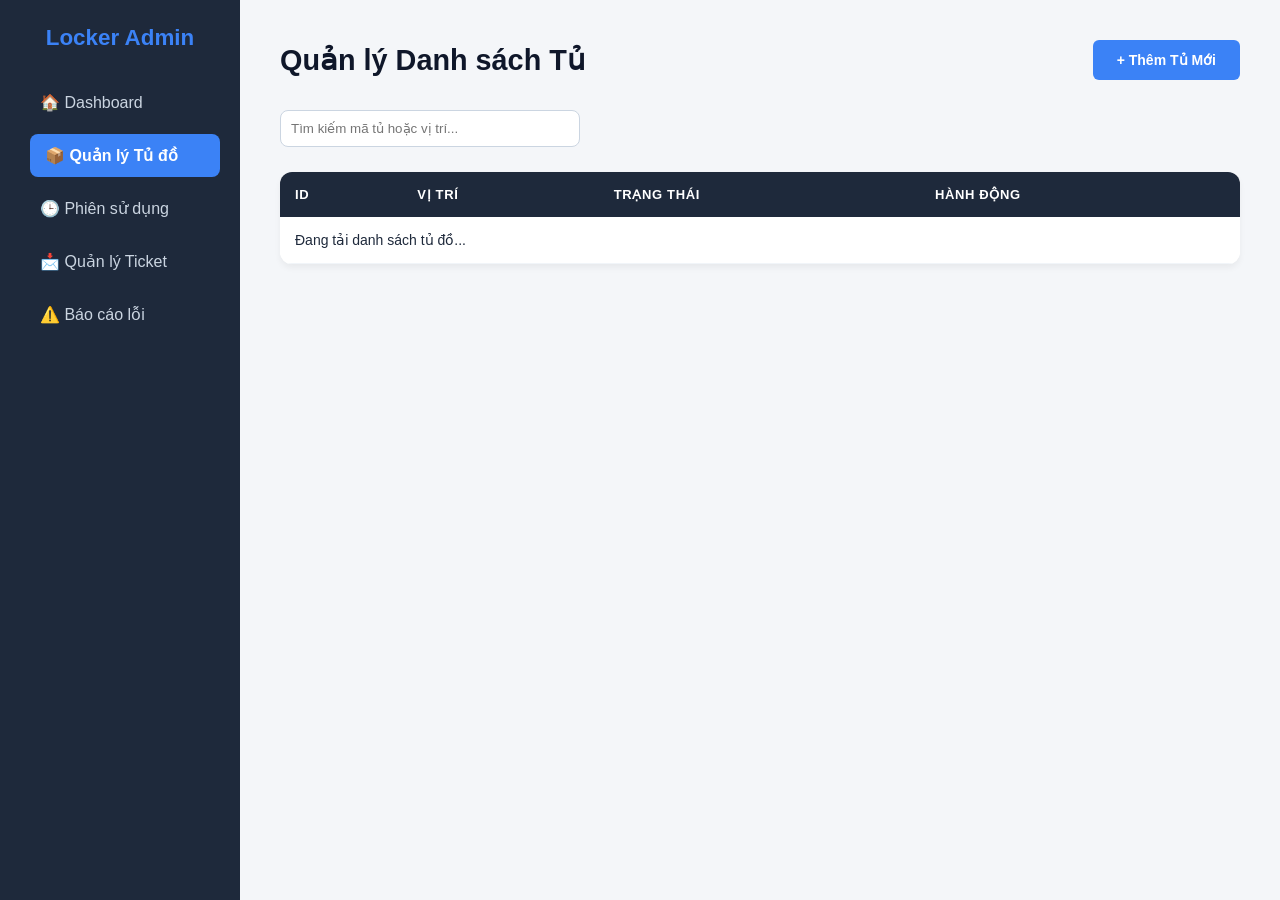
==== PBL5/src/main/resources/static/lockers.html @ 0c0c37d6 "add FE" ====
<!DOCTYPE html>
<html lang="vi">

<head>
    <meta charset="UTF-8">
    <meta name="viewport" content="width=device-width, initial-scale=1.0">
    <title>Quản lý Tủ đồ - Locker Admin</title>
    <link rel="stylesheet" href="style.css">
</head>

<body>
    <div class="sidebar">
        <h2>Locker Admin</h2>
        <a href="index.html">🏠 Dashboard</a>
        <a href="lockers.html" class="active">📦 Quản lý Tủ đồ</a>
        <a href="users.html">🕒 Phiên sử dụng</a>
        <a href="support.html">📩 Quản lý Ticket</a>
        <a href="report.html">⚠️ Báo cáo lỗi</a>
    </div>

    <div class="main">
        <header style="display: flex; justify-content: space-between; align-items: center;">
            <div>
                <h1>Quản lý Danh sách Tủ</h1>
            </div>
            <button class="btn-add" onclick="showLockerModal()">+ Thêm Tủ Mới</button>
        </header>

        <div class="toolbar" style="margin-top: 20px;">
            <input type="text" id="lockerSearch" placeholder="Tìm kiếm mã tủ hoặc vị trí..."
                style="padding: 10px; width: 300px; border-radius: 8px; border: 1px solid #cbd5e1;">
        </div>

        <div class="table-container" style="margin-top: 20px;">
            <table>
                <thead>
                    <tr>
                        <th>ID </th>
                        <th>Vị Trí </th>
                        <th>Trạng Thái</th>
                        <th>Hành Động </th>
                    </tr>
                </thead>
                <tbody id="lockerTable">
                    <tr>
                        <td colspan="4">Đang tải danh sách tủ đồ...</td>
                    </tr>
                </tbody>
            </table>
        </div>
    </div>

    <div id="lockerModal" class="modal">
        <div class="modal-content">
            <h2 id="modalTitle">Thông tin Tủ đồ</h2>
            <hr>
            <input type="hidden" id="editLockerId">

            <div class="form-group">
                <label for="lockerLocation">Vị trí tủ:</label>
                <input type="text" id="lockerLocation" placeholder="Ví dụ: Tầng 1 - Khu A">
            </div>

            <div class="form-group" id="statusGroup">
                <label for="lockerStatus">Trạng thái hiện tại:</label>
                <select id="lockerStatus">
                    <option value="FREE">FREE </option>
                    <option value="IN_USE">IN_USE </option>
                    <option value="ERROR">ERROR </option>
                </select>
            </div>

            <div class="modal-actions">
                <button class="btn-save" onclick="saveLocker()">Lưu thông tin</button>
                <button class="btn-cancel" onclick="closeModal()">Hủy bỏ</button>
            </div>
        </div>
    </div>

    <script src="script.js"></script>
</body>

</html>
---- PBL5/src/main/resources/static/style.css ----
/* ==========================================
   1. CẤU HÌNH GỐC & LAYOUT CHUNG
   ========================================== */
* {
    margin: 0;
    padding: 0;
    box-sizing: border-box;
    font-family: 'Segoe UI', Tahoma, Geneva, Verdana, sans-serif;
}

body {
    display: flex;
    background: #f4f6f9;
    min-height: 100vh;
    color: #1e293b;
}

/* Sidebar */
.sidebar {
    width: 240px;
    background: #1e293b;
    height: 100vh;
    padding: 25px;
    color: white;
    position: sticky;
    top: 0;
    flex-shrink: 0;
}

.sidebar h2 {
    margin-bottom: 30px;
    font-size: 1.4rem;
    color: #3b82f6;
    text-align: center;
}

.sidebar a {
    display: block;
    color: #cbd5e1;
    text-decoration: none;
    margin-bottom: 10px;
    padding: 12px 15px;
    border-radius: 8px;
    transition: all 0.3s ease;
}

.sidebar a:hover,
.sidebar a.active {
    background: #334155;
    color: white;
    transform: translateX(5px);
}

.sidebar a.active {
    background: #3b82f6;
    font-weight: bold;
}

/* Main Content Area */
.main {
    flex: 1;
    padding: 40px;
    overflow-y: auto;
}

header {
    margin-bottom: 30px;
}

header h1 {
    font-size: 1.8rem;
    color: #0f172a;
}

header p {
    color: #64748b;
    margin-top: 5px;
}

/* ==========================================
   2. DASHBOARD CARDS & WIDGETS
   ========================================== */
.cards {
    display: grid;
    grid-template-columns: repeat(auto-fit, minmax(200px, 1fr));
    gap: 20px;
    margin-bottom: 30px;
}

.card {
    padding: 25px;
    border-radius: 12px;
    color: white;
    box-shadow: 0 4px 15px rgba(0, 0, 0, 0.1);
    transition: 0.3s cubic-bezier(0.4, 0, 0.2, 1);
}

.card:hover {
    transform: translateY(-5px);
}

.blue {
    background: #3b82f6;
}

.green {
    background: #22c55e;
}

.orange {
    background: #f59e0b;
}

.red {
    background: #ef4444;
}

.purple {
    background: #8b5cf6;
}

.card h3 {
    font-size: 0.9rem;
    opacity: 0.9;
    text-transform: uppercase;
    letter-spacing: 0.5px;
}

.card p {
    font-size: 32px;
    margin-top: 10px;
    font-weight: bold;
}

/* Dashboard Content Layout */
.dashboard-content {
    display: flex;
    gap: 25px;
    flex-wrap: wrap;
    margin-top: 20px;
}

.chart-container,
.layout-container {
    background: white;
    padding: 25px;
    border-radius: 12px;
    box-shadow: 0 2px 10px rgba(0, 0, 0, 0.05);
    flex: 1;
    min-width: 400px;
}

.chart-box {
    height: 300px;
    position: relative;
    margin-top: 20px;
}

/* ==========================================
   3. LOCKER LAYOUT (Sơ đồ tủ)
   ========================================== */
#layout {
    display: grid;
    grid-template-columns: repeat(auto-fill, minmax(60px, 1fr));
    gap: 12px;
    margin-top: 20px;
    padding: 15px;
    background: #f8fafc;
    border-radius: 10px;
    max-height: 400px;
    overflow-y: auto;
}

.locker {
    aspect-ratio: 1/1;
    display: flex;
    align-items: center;
    justify-content: center;
    border-radius: 8px;
    color: white;
    font-weight: bold;
    font-size: 14px;
    box-shadow: 0 2px 5px rgba(0, 0, 0, 0.1);
    transition: 0.2s ease;
}

.locker:hover {
    transform: scale(1.1);
    z-index: 5;
}

/* Trạng thái màu sắc đồng bộ */
.status-free,
.free {
    background-color: #22c55e !important;
}

.status-in_use,
.used,
.in-use {
    background-color: #f59e0b !important;
}

.status-error,
.error {
    background-color: #ef4444 !important;
}

.status-lock,
.locked {
    background-color: #64748b !important;
}

.legend {
    margin-top: 20px;
    font-size: 14px;
    color: #475569;
}

.dot {
    height: 10px;
    width: 10px;
    border-radius: 50%;
    display: inline-block;
    margin-right: 5px;
    margin-left: 15px;
}

.dot.free {
    background-color: #22c55e;
}

.dot.in-use {
    background-color: #f59e0b;
}

.dot.error {
    background-color: #ef4444;
}

/* ==========================================
   4. BẢNG DỮ LIỆU (TABLES)
   ========================================== */
.table-container {
    background: white;
    border-radius: 12px;
    overflow: hidden;
    box-shadow: 0 4px 6px rgba(0, 0, 0, 0.05);
}

table {
    width: 100%;
    background: white;
    border-collapse: collapse;
}

th {
    background: #1e293b;
    color: white;
    padding: 15px;
    text-align: left;
    font-size: 13px;
    text-transform: uppercase;
    letter-spacing: 0.05em;
}

td {
    padding: 15px;
    border-bottom: 1px solid #f1f5f9;
    font-size: 14px;
    vertical-align: middle;
}

tr:hover {
    background: #f8fafc;
}

/* Trạng thái chữ trong bảng (Không nền) */
td.status-free {
    color: #22c55e;
    font-weight: bold;
    text-align: center;
}

td.status-in_use {
    color: #f59e0b;
    font-weight: bold;
    text-align: center;
}

td.status-error {
    color: #ef4444;
    font-weight: bold;
    text-align: center;
}

td.status-resolved {
    color: #10b981;
    font-weight: bold;
    text-align: center;
}

td.status-open {
    color: #f43f5e;
    font-weight: bold;
    text-align: center;
}

/* Palm Hash column - giới hạn chiều rộng và ẩn bớt */
td[title] {
    max-width: 150px;
    white-space: nowrap;
    overflow: hidden;
    text-overflow: ellipsis;
    color: #3b82f6;
    text-decoration: underline;
    cursor: help;
}

/* ==========================================
   5. CÁC NÚT BẤM (BUTTONS)
   ========================================== */
button {
    padding: 8px 16px;
    border: none;
    border-radius: 6px;
    background: #3b82f6;
    color: white;
    cursor: pointer;
    font-weight: 600;
    transition: all 0.2s ease;
    font-size: 13px;
}

button:hover {
    background: #2563eb;
    box-shadow: 0 4px 12px rgba(59, 130, 246, 0.3);
}

.btn-add {
    padding: 12px 24px;
    font-size: 14px;
}

.btn-red {
    background: #ef4444;
}

.btn-red:hover {
    background: #dc2626;
}

.btn-gray {
    background: #64748b;
}

.btn-gray:hover {
    background: #475569;
}

.btn-save {
    background: #22c55e;
}

.btn-save:hover {
    background: #16a34a;
}

/* ==========================================
   6. MODAL & FORMS
   ========================================== */
.modal {
    display: none;
    position: fixed;
    z-index: 1000;
    left: 0;
    top: 0;
    width: 100%;
    height: 100%;
    background: rgba(15, 23, 42, 0.75);
    backdrop-filter: blur(4px);
}

.modal-content {
    background: white;
    margin: 8% auto;
    padding: 35px;
    border-radius: 16px;
    width: 480px;
    box-shadow: 0 20px 50px rgba(0, 0, 0, 0.25);
    animation: slideDown 0.3s cubic-bezier(0.34, 1.56, 0.64, 1);
}

@keyframes slideDown {
    from {
        transform: translateY(-30px);
        opacity: 0;
    }

    to {
        transform: translateY(0);
        opacity: 1;
    }
}

.modal-content h2 {
    margin-bottom: 10px;
    font-size: 1.5rem;
    color: #1e293b;
}

.modal-content hr {
    border: 0;
    border-top: 1px solid #e2e8f0;
    margin-bottom: 20px;
}

.form-group {
    margin-bottom: 20px;
    text-align: left;
}

.form-group label {
    display: block;
    margin-bottom: 8px;
    font-weight: 600;
    color: #475569;
    font-size: 14px;
}

.form-group input,
.form-group select,
.form-group textarea {
    width: 100%;
    padding: 12px;
    border: 1px solid #cbd5e1;
    border-radius: 8px;
    font-size: 14px;
    outline: none;
    transition: 0.2s;
}

.form-group input:focus,
.form-group select:focus {
    border-color: #3b82f6;
    box-shadow: 0 0 0 3px rgba(59, 130, 246, 0.1);
}

.modal-actions {
    display: flex;
    justify-content: flex-end;
    gap: 10px;
    margin-top: 30px;
}

/* Toolbar tìm kiếm */
.toolbar {
    display: flex;
    justify-content: space-between;
    align-items: center;
    margin-bottom: 25px;
    gap: 15px;
}

.toolbar input {
    padding: 11px 15px;
    border: 1px solid #cbd5e1;
    border-radius: 8px;
    width: 320px;
    outline: none;
    transition: 0.2s;
}

.toolbar input:focus {
    border-color: #3b82f6;
}
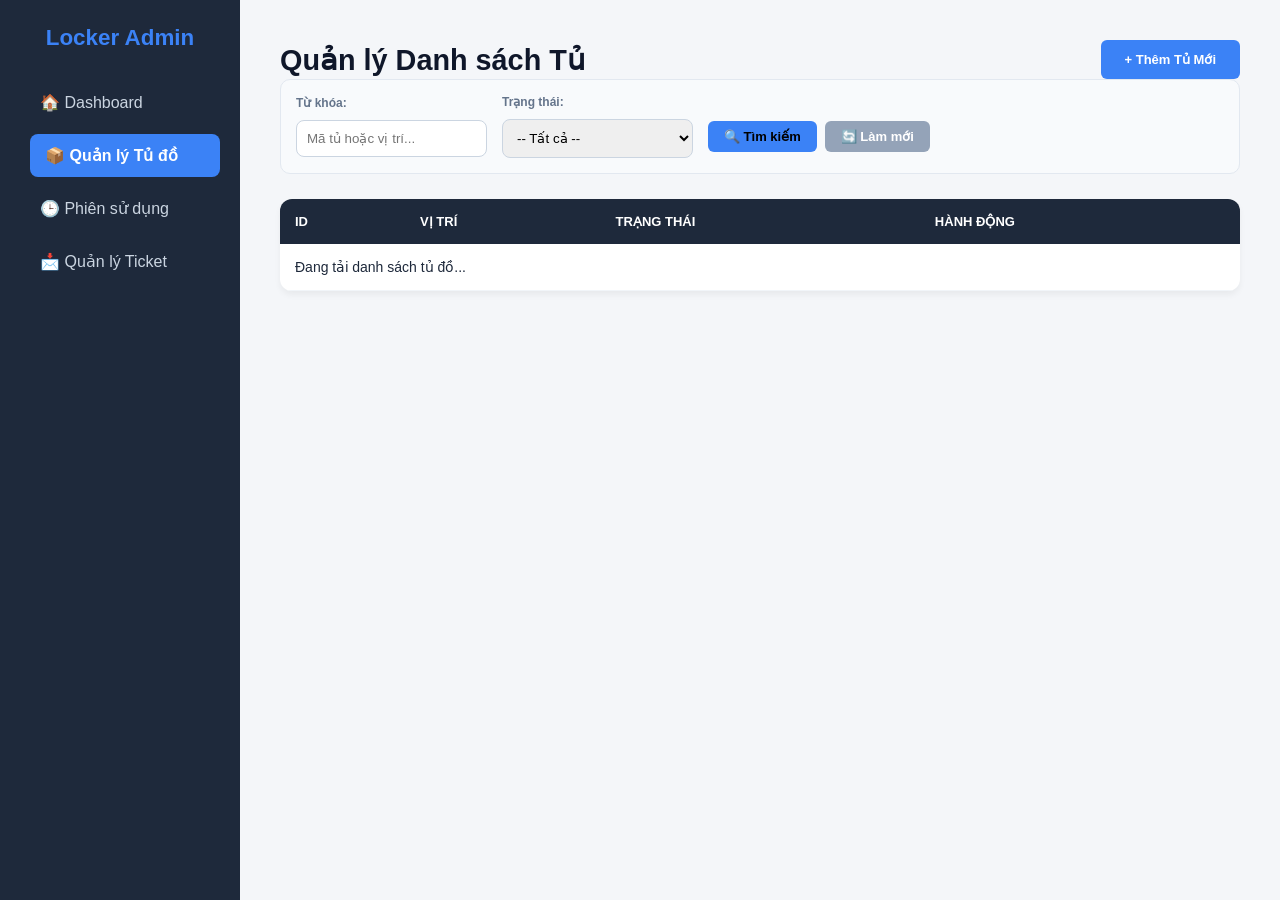
==== commit a6536ec5: "add search, form ticket" ====
--- a/PBL5/src/main/resources/static/lockers.html
+++ b/PBL5/src/main/resources/static/lockers.html
@@ -15,7 +15,6 @@
         <a href="lockers.html" class="active">📦 Quản lý Tủ đồ</a>
         <a href="users.html">🕒 Phiên sử dụng</a>
         <a href="support.html">📩 Quản lý Ticket</a>
-        <a href="report.html">⚠️ Báo cáo lỗi</a>
     </div>
 
     <div class="main">
@@ -26,19 +25,36 @@
             <button class="btn-add" onclick="showLockerModal()">+ Thêm Tủ Mới</button>
         </header>
 
-        <div class="toolbar" style="margin-top: 20px;">
-            <input type="text" id="lockerSearch" placeholder="Tìm kiếm mã tủ hoặc vị trí..."
-                style="padding: 10px; width: 300px; border-radius: 8px; border: 1px solid #cbd5e1;">
+        <div class="toolbar">
+            <div style="display: flex; flex-direction: column; gap: 5px;">
+                <label>Từ khóa:</label>
+                <input type="text" id="lockerSearch" placeholder="Mã tủ hoặc vị trí...">
+            </div>
+
+            <div style="display: flex; flex-direction: column; gap: 5px;">
+                <label>Trạng thái:</label>
+                <select id="statusFilter">
+                    <option value="ALL">-- Tất cả --</option>
+                    <option value="AVAILABLE">AVAILABLE (Trống)</option>
+                    <option value="OCCUPIED">OCCUPIED (Đang dùng)</option>
+                    <option value="ERROR">ERROR (Lỗi)</option>
+                </select>
+            </div>
+
+            <div style="display: flex; gap: 8px; margin-top: 20px;">
+                <button onclick="filterLockers()" style="background: #3b82f6;">🔍 Tìm kiếm</button>
+                <button onclick="resetFilters()" class="btn-cancel">🔄 Làm mới</button>
+            </div>
         </div>
 
-        <div class="table-container" style="margin-top: 20px;">
+        <div class="table-container">
             <table>
                 <thead>
                     <tr>
-                        <th>ID </th>
-                        <th>Vị Trí </th>
+                        <th>ID</th>
+                        <th>Vị Trí</th>
                         <th>Trạng Thái</th>
-                        <th>Hành Động </th>
+                        <th>Hành Động</th>
                     </tr>
                 </thead>
                 <tbody id="lockerTable">
@@ -54,7 +70,16 @@
         <div class="modal-content">
             <h2 id="modalTitle">Thông tin Tủ đồ</h2>
             <hr>
-            <input type="hidden" id="editLockerId">
+            <input type="hidden" id="editFlag">
+
+            <div id="error-message"
+                style="display: none; color: #ef4444; background: #fee2e2; padding: 10px; border-radius: 6px; margin-bottom: 15px; font-size: 14px; border: 1px solid #fecaca; text-align: center; font-weight: bold;">
+            </div>
+
+            <div class="form-group" id="idInputGroup">
+                <label for="lockerId">Mã tủ (ID):</label>
+                <input type="text" id="lockerId" disabled>
+            </div>
 
             <div class="form-group">
                 <label for="lockerLocation">Vị trí tủ:</label>
@@ -64,9 +89,9 @@
             <div class="form-group" id="statusGroup">
                 <label for="lockerStatus">Trạng thái hiện tại:</label>
                 <select id="lockerStatus">
-                    <option value="FREE">FREE </option>
-                    <option value="IN_USE">IN_USE </option>
-                    <option value="ERROR">ERROR </option>
+                    <option value="AVAILABLE">AVAILABLE (Trống)</option>
+                    <option value="OCCUPIED">OCCUPIED (Đang dùng)</option>
+                    <option value="ERROR">ERROR (Lỗi)</option>
                 </select>
             </div>
 
@@ -77,6 +102,50 @@
         </div>
     </div>
 
+    <div id="ticketModal" class="modal">
+        <div class="modal-content">
+            <h2>Báo Cáo Sự Cố Tủ <span id="displayLockerId" style="color: #3b82f6;"></span></h2>
+            <hr>
+
+            <div class="form-group">
+                <label>Mã tủ bị lỗi:</label>
+                <input type="text" id="ticketLockerId" disabled>
+            </div>
+
+            <div class="form-group">
+                <label>Thời gian tạo báo cáo:</label>
+                <input type="text" id="ticketTime" disabled>
+            </div>
+
+            <div class="form-group">
+                <label for="ticketReason">Lý do/Nội dung sự cố:</label>
+                <textarea id="ticketReason" rows="4"
+                    placeholder="Ví dụ: Tủ không mở được dù đã quét vân tay, kẹt khóa..."></textarea>
+            </div>
+
+            <div class="modal-actions">
+                <button class="btn-save" onclick="submitTicket()">Gửi Báo Cáo</button>
+                <button class="btn-cancel" onclick="closeTicketModal()">Hủy bỏ</button>
+            </div>
+        </div>
+    </div>
+
+    <div id="errorDialog" class="error-dialog-overlay" style="display: none;">
+        <div class="error-dialog-box">
+            <div class="error-dialog-header">
+                <span>ERROR</span>
+                <button class="close-x" onclick="closeErrorDialog()">×</button>
+            </div>
+            <div class="error-dialog-body">
+                <div class="error-icon">×</div>
+                <p id="errorDialogMessage">An unexpected error has occurred!</p>
+            </div>
+            <div class="error-dialog-footer">
+                <button class="btn-ok" onclick="closeErrorDialog()">OK</button>
+            </div>
+        </div>
+    </div>
+
     <script src="script.js"></script>
 </body>
 
--- a/PBL5/src/main/resources/static/style.css
+++ b/PBL5/src/main/resources/static/style.css
@@ -63,183 +63,50 @@
     overflow-y: auto;
 }
 
-header {
-    margin-bottom: 30px;
-}
-
 header h1 {
     font-size: 1.8rem;
     color: #0f172a;
 }
 
-header p {
+/* ==========================================
+   2. THANH CÔNG CỤ (TOOLBAR) & TÌM KIẾM
+   ========================================== */
+.toolbar {
+    display: flex;
+    justify-content: flex-start;
+    align-items: center;
+    margin-bottom: 25px;
+    gap: 15px;
+    background: #f8fafc;
+    padding: 15px;
+    border-radius: 10px;
+    border: 1px solid #e2e8f0;
+}
+
+.toolbar label {
+    font-size: 12px;
+    font-weight: bold;
     color: #64748b;
-    margin-top: 5px;
-}
-
-/* ==========================================
-   2. DASHBOARD CARDS & WIDGETS
-   ========================================== */
-.cards {
-    display: grid;
-    grid-template-columns: repeat(auto-fit, minmax(200px, 1fr));
-    gap: 20px;
-    margin-bottom: 30px;
-}
-
-.card {
-    padding: 25px;
-    border-radius: 12px;
-    color: white;
-    box-shadow: 0 4px 15px rgba(0, 0, 0, 0.1);
-    transition: 0.3s cubic-bezier(0.4, 0, 0.2, 1);
-}
-
-.card:hover {
-    transform: translateY(-5px);
-}
-
-.blue {
-    background: #3b82f6;
-}
-
-.green {
-    background: #22c55e;
-}
-
-.orange {
-    background: #f59e0b;
-}
-
-.red {
-    background: #ef4444;
-}
-
-.purple {
-    background: #8b5cf6;
-}
-
-.card h3 {
-    font-size: 0.9rem;
-    opacity: 0.9;
-    text-transform: uppercase;
-    letter-spacing: 0.5px;
-}
-
-.card p {
-    font-size: 32px;
-    margin-top: 10px;
-    font-weight: bold;
-}
-
-/* Dashboard Content Layout */
-.dashboard-content {
-    display: flex;
-    gap: 25px;
-    flex-wrap: wrap;
-    margin-top: 20px;
-}
-
-.chart-container,
-.layout-container {
-    background: white;
-    padding: 25px;
-    border-radius: 12px;
-    box-shadow: 0 2px 10px rgba(0, 0, 0, 0.05);
-    flex: 1;
-    min-width: 400px;
-}
-
-.chart-box {
-    height: 300px;
-    position: relative;
-    margin-top: 20px;
-}
-
-/* ==========================================
-   3. LOCKER LAYOUT (Sơ đồ tủ)
-   ========================================== */
-#layout {
-    display: grid;
-    grid-template-columns: repeat(auto-fill, minmax(60px, 1fr));
-    gap: 12px;
-    margin-top: 20px;
-    padding: 15px;
-    background: #f8fafc;
-    border-radius: 10px;
-    max-height: 400px;
-    overflow-y: auto;
-}
-
-.locker {
-    aspect-ratio: 1/1;
-    display: flex;
-    align-items: center;
-    justify-content: center;
+    margin-bottom: 5px;
+}
+
+.toolbar input,
+.toolbar select {
+    padding: 10px;
+    border: 1px solid #cbd5e1;
     border-radius: 8px;
-    color: white;
-    font-weight: bold;
-    font-size: 14px;
-    box-shadow: 0 2px 5px rgba(0, 0, 0, 0.1);
-    transition: 0.2s ease;
-}
-
-.locker:hover {
-    transform: scale(1.1);
-    z-index: 5;
-}
-
-/* Trạng thái màu sắc đồng bộ */
-.status-free,
-.free {
-    background-color: #22c55e !important;
-}
-
-.status-in_use,
-.used,
-.in-use {
-    background-color: #f59e0b !important;
-}
-
-.status-error,
-.error {
-    background-color: #ef4444 !important;
-}
-
-.status-lock,
-.locked {
-    background-color: #64748b !important;
-}
-
-.legend {
-    margin-top: 20px;
-    font-size: 14px;
-    color: #475569;
-}
-
-.dot {
-    height: 10px;
-    width: 10px;
-    border-radius: 50%;
-    display: inline-block;
-    margin-right: 5px;
-    margin-left: 15px;
-}
-
-.dot.free {
-    background-color: #22c55e;
-}
-
-.dot.in-use {
-    background-color: #f59e0b;
-}
-
-.dot.error {
-    background-color: #ef4444;
-}
-
-/* ==========================================
-   4. BẢNG DỮ LIỆU (TABLES)
+    outline: none;
+    transition: 0.2s;
+}
+
+.toolbar input:focus,
+.toolbar select:focus {
+    border-color: #3b82f6;
+    box-shadow: 0 0 0 3px rgba(59, 130, 246, 0.1);
+}
+
+/* ==========================================
+   3. BẢNG DỮ LIỆU (TABLES) & TRẠNG THÁI
    ========================================== */
 .table-container {
     background: white;
@@ -250,7 +117,6 @@
 
 table {
     width: 100%;
-    background: white;
     border-collapse: collapse;
 }
 
@@ -261,113 +127,77 @@
     text-align: left;
     font-size: 13px;
     text-transform: uppercase;
-    letter-spacing: 0.05em;
 }
 
 td {
     padding: 15px;
     border-bottom: 1px solid #f1f5f9;
     font-size: 14px;
-    vertical-align: middle;
-}
-
-tr:hover {
-    background: #f8fafc;
-}
-
-/* Trạng thái chữ trong bảng (Không nền) */
-td.status-free {
-    color: #22c55e;
-    font-weight: bold;
-    text-align: center;
-}
-
-td.status-in_use {
-    color: #f59e0b;
-    font-weight: bold;
-    text-align: center;
-}
-
-td.status-error {
-    color: #ef4444;
-    font-weight: bold;
-    text-align: center;
-}
-
-td.status-resolved {
-    color: #10b981;
-    font-weight: bold;
-    text-align: center;
-}
-
-td.status-open {
-    color: #f43f5e;
-    font-weight: bold;
-    text-align: center;
-}
-
-/* Palm Hash column - giới hạn chiều rộng và ẩn bớt */
-td[title] {
-    max-width: 150px;
-    white-space: nowrap;
-    overflow: hidden;
-    text-overflow: ellipsis;
-    color: #3b82f6;
-    text-decoration: underline;
-    cursor: help;
-}
-
-/* ==========================================
-   5. CÁC NÚT BẤM (BUTTONS)
+}
+
+/* Màu sắc Trạng thái (Status) trong bảng */
+.status-free,
+.status-available {
+    color: #15803d !important;
+    font-weight: bold;
+    background: #dcfce7;
+    padding: 4px 8px;
+    border-radius: 4px;
+}
+
+.status-in-use,
+.status-occupied {
+    color: #d97706 !important;
+    font-weight: bold;
+    background: #fef3c7;
+    padding: 4px 8px;
+    border-radius: 4px;
+}
+
+.status-error {
+    color: #ef4444 !important;
+    font-weight: bold;
+    background: #fee2e2;
+    padding: 4px 8px;
+    border-radius: 4px;
+}
+
+/* ==========================================
+   4. CÁC NÚT BẤM (BUTTONS)
    ========================================== */
 button {
     padding: 8px 16px;
     border: none;
     border-radius: 6px;
-    background: #3b82f6;
-    color: white;
     cursor: pointer;
     font-weight: 600;
     transition: all 0.2s ease;
     font-size: 13px;
 }
 
-button:hover {
-    background: #2563eb;
-    box-shadow: 0 4px 12px rgba(59, 130, 246, 0.3);
-}
-
 .btn-add {
+    background: #3b82f6;
+    color: white;
     padding: 12px 24px;
-    font-size: 14px;
-}
-
-.btn-red {
-    background: #ef4444;
-}
-
-.btn-red:hover {
-    background: #dc2626;
-}
-
-.btn-gray {
-    background: #64748b;
-}
-
-.btn-gray:hover {
-    background: #475569;
 }
 
 .btn-save {
     background: #22c55e;
-}
-
-.btn-save:hover {
-    background: #16a34a;
-}
-
-/* ==========================================
-   6. MODAL & FORMS
+    color: white;
+}
+
+.btn-cancel {
+    background: #94a3b8;
+    color: white;
+}
+
+button:hover {
+    opacity: 0.9;
+    transform: translateY(-1px);
+}
+
+/* ==========================================
+   5. MODAL & FORMS (Ticket & Locker)
    ========================================== */
 .modal {
     display: none;
@@ -377,23 +207,23 @@
     top: 0;
     width: 100%;
     height: 100%;
-    background: rgba(15, 23, 42, 0.75);
-    backdrop-filter: blur(4px);
+    background: rgba(15, 23, 42, 0.7);
+    backdrop-filter: blur(3px);
 }
 
 .modal-content {
     background: white;
-    margin: 8% auto;
-    padding: 35px;
-    border-radius: 16px;
-    width: 480px;
-    box-shadow: 0 20px 50px rgba(0, 0, 0, 0.25);
-    animation: slideDown 0.3s cubic-bezier(0.34, 1.56, 0.64, 1);
+    margin: 5% auto;
+    padding: 30px;
+    border-radius: 12px;
+    width: 450px;
+    box-shadow: 0 20px 25px -5px rgba(0, 0, 0, 0.1);
+    animation: slideDown 0.3s ease-out;
 }
 
 @keyframes slideDown {
     from {
-        transform: translateY(-30px);
+        transform: translateY(-20px);
         opacity: 0;
     }
 
@@ -403,74 +233,105 @@
     }
 }
 
-.modal-content h2 {
-    margin-bottom: 10px;
-    font-size: 1.5rem;
-    color: #1e293b;
-}
-
-.modal-content hr {
-    border: 0;
-    border-top: 1px solid #e2e8f0;
-    margin-bottom: 20px;
-}
-
 .form-group {
-    margin-bottom: 20px;
-    text-align: left;
+    margin-bottom: 15px;
 }
 
 .form-group label {
     display: block;
-    margin-bottom: 8px;
+    margin-bottom: 5px;
     font-weight: 600;
-    color: #475569;
-    font-size: 14px;
+    font-size: 13px;
 }
 
 .form-group input,
-.form-group select,
-.form-group textarea {
+.form-group textarea,
+.form-group select {
     width: 100%;
-    padding: 12px;
+    padding: 10px;
     border: 1px solid #cbd5e1;
-    border-radius: 8px;
-    font-size: 14px;
-    outline: none;
-    transition: 0.2s;
-}
-
-.form-group input:focus,
-.form-group select:focus {
-    border-color: #3b82f6;
-    box-shadow: 0 0 0 3px rgba(59, 130, 246, 0.1);
+    border-radius: 6px;
 }
 
 .modal-actions {
     display: flex;
     justify-content: flex-end;
     gap: 10px;
-    margin-top: 30px;
-}
-
-/* Toolbar tìm kiếm */
-.toolbar {
+    margin-top: 20px;
+}
+
+/* ==========================================
+   6. ERROR DIALOG (WINDOWS STYLE)
+   ========================================== */
+.error-dialog-overlay {
+    position: fixed;
+    top: 0;
+    left: 0;
+    width: 100%;
+    height: 100%;
+    background: rgba(0, 0, 0, 0.4);
+    display: flex;
+    align-items: center;
+    justify-content: center;
+    z-index: 9999;
+}
+
+.error-dialog-box {
+    background: #f0f0f0;
+    width: 400px;
+    border: 1px solid #666;
+    box-shadow: 4px 4px 10px rgba(0, 0, 0, 0.3);
+}
+
+.error-dialog-header {
+    background: #ffffff;
+    padding: 5px 10px;
     display: flex;
     justify-content: space-between;
     align-items: center;
-    margin-bottom: 25px;
+    font-size: 12px;
+    font-weight: bold;
+    border-bottom: 1px solid #ccc;
+}
+
+.close-x {
+    background: transparent;
+    color: #666;
+    font-size: 18px;
+    padding: 0;
+}
+
+.error-dialog-body {
+    padding: 25px;
+    display: flex;
+    align-items: center;
     gap: 15px;
-}
-
-.toolbar input {
-    padding: 11px 15px;
-    border: 1px solid #cbd5e1;
-    border-radius: 8px;
-    width: 320px;
-    outline: none;
-    transition: 0.2s;
-}
-
-.toolbar input:focus {
-    border-color: #3b82f6;
+    background: white;
+}
+
+.error-icon {
+    width: 40px;
+    height: 40px;
+    background: #ef4444;
+    color: white;
+    border-radius: 50%;
+    display: flex;
+    align-items: center;
+    justify-content: center;
+    font-size: 24px;
+    font-weight: bold;
+    flex-shrink: 0;
+}
+
+.error-dialog-footer {
+    padding: 10px;
+    text-align: right;
+    background: #f0f0f0;
+}
+
+.btn-ok {
+    padding: 4px 25px;
+    background: #e1e1e1;
+    border: 1px solid #999;
+    color: black;
 }
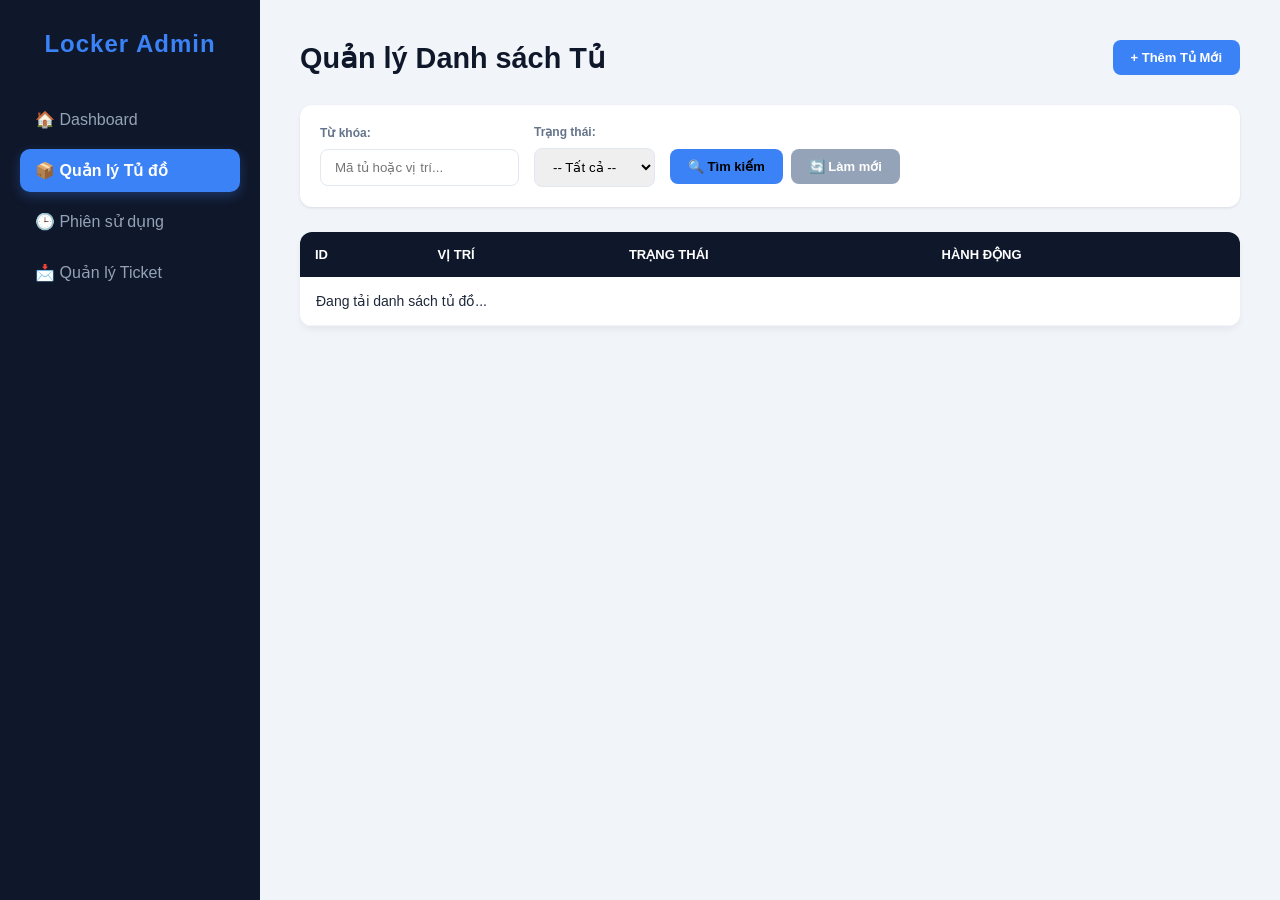
==== commit 84e8d599: "session" ====
--- a/PBL5/src/main/resources/static/lockers.html
+++ b/PBL5/src/main/resources/static/lockers.html
@@ -35,9 +35,9 @@
                 <label>Trạng thái:</label>
                 <select id="statusFilter">
                     <option value="ALL">-- Tất cả --</option>
-                    <option value="AVAILABLE">AVAILABLE (Trống)</option>
-                    <option value="OCCUPIED">OCCUPIED (Đang dùng)</option>
-                    <option value="ERROR">ERROR (Lỗi)</option>
+                    <option value="AVAILABLE">AVAILABLE </option>
+                    <option value="OCCUPIED">OCCUPIED</option>
+                    <option value="ERROR">ERROR </option>
                 </select>
             </div>
 
@@ -89,9 +89,9 @@
             <div class="form-group" id="statusGroup">
                 <label for="lockerStatus">Trạng thái hiện tại:</label>
                 <select id="lockerStatus">
-                    <option value="AVAILABLE">AVAILABLE (Trống)</option>
-                    <option value="OCCUPIED">OCCUPIED (Đang dùng)</option>
-                    <option value="ERROR">ERROR (Lỗi)</option>
+                    <option value="AVAILABLE">AVAILABLE </option>
+                    <option value="OCCUPIED">OCCUPIED </option>
+                    <option value="ERROR">ERROR </option>
                 </select>
             </div>
 
--- a/PBL5/src/main/resources/static/style.css
+++ b/PBL5/src/main/resources/static/style.css
@@ -5,22 +5,22 @@
     margin: 0;
     padding: 0;
     box-sizing: border-box;
-    font-family: 'Segoe UI', Tahoma, Geneva, Verdana, sans-serif;
+    font-family: 'Segoe UI', Roboto, Helvetica, Arial, sans-serif;
 }
 
 body {
     display: flex;
-    background: #f4f6f9;
+    background: #f1f5f9;
     min-height: 100vh;
     color: #1e293b;
 }
 
 /* Sidebar */
 .sidebar {
-    width: 240px;
-    background: #1e293b;
+    width: 260px;
+    background: #0f172a;
     height: 100vh;
-    padding: 25px;
+    padding: 30px 20px;
     color: white;
     position: sticky;
     top: 0;
@@ -28,86 +28,220 @@
 }
 
 .sidebar h2 {
-    margin-bottom: 30px;
-    font-size: 1.4rem;
+    margin-bottom: 40px;
+    font-size: 1.5rem;
     color: #3b82f6;
     text-align: center;
+    letter-spacing: 1px;
 }
 
 .sidebar a {
-    display: block;
-    color: #cbd5e1;
+    display: flex;
+    align-items: center;
+    color: #94a3b8;
     text-decoration: none;
-    margin-bottom: 10px;
+    margin-bottom: 8px;
     padding: 12px 15px;
-    border-radius: 8px;
+    border-radius: 10px;
     transition: all 0.3s ease;
 }
 
 .sidebar a:hover,
 .sidebar a.active {
-    background: #334155;
-    color: white;
-    transform: translateX(5px);
+    background: #1e293b;
+    color: white;
 }
 
 .sidebar a.active {
     background: #3b82f6;
-    font-weight: bold;
+    color: white;
+    font-weight: 600;
+    box-shadow: 0 4px 12px rgba(59, 130, 246, 0.3);
 }
 
 /* Main Content Area */
 .main {
     flex: 1;
     padding: 40px;
-    overflow-y: auto;
+    max-width: 1400px;
+}
+
+header {
+    margin-bottom: 30px;
 }
 
 header h1 {
     font-size: 1.8rem;
     color: #0f172a;
-}
-
-/* ==========================================
-   2. THANH CÔNG CỤ (TOOLBAR) & TÌM KIẾM
+    font-weight: 700;
+}
+
+/* ==========================================
+   2. DASHBOARD CARDS (Các thẻ thống số)
+   ========================================== */
+.cards {
+    display: grid;
+    grid-template-columns: repeat(auto-fit, minmax(200px, 1fr));
+    gap: 20px;
+    margin-bottom: 30px;
+}
+
+.card {
+    padding: 24px;
+    border-radius: 16px;
+    color: white;
+    box-shadow: 0 10px 15px -3px rgba(0, 0, 0, 0.1);
+    transition: transform 0.2s;
+}
+
+.card:hover {
+    transform: translateY(-5px);
+}
+
+.card h3 {
+    font-size: 0.85rem;
+    text-transform: uppercase;
+    opacity: 0.9;
+    margin-bottom: 10px;
+    font-weight: 600;
+}
+
+.card p {
+    font-size: 2.2rem;
+    font-weight: 800;
+}
+
+/* Màu sắc Card Dashboard */
+.blue {
+    background: linear-gradient(135deg, #3b82f6, #2563eb);
+}
+
+.green {
+    background: linear-gradient(135deg, #22c55e, #16a34a);
+}
+
+.orange {
+    background: linear-gradient(135deg, #f59e0b, #d97706);
+}
+
+.red {
+    background: linear-gradient(135deg, #ef4444, #dc2626);
+}
+
+.purple {
+    background: linear-gradient(135deg, #8b5cf6, #7c3aed);
+}
+
+/* ==========================================
+   3. BỐ CỤC DASHBOARD (Chart & Layout)
+   ========================================== */
+.dashboard-content {
+    display: flex;
+    gap: 30px;
+    flex-wrap: wrap;
+}
+
+.chart-container,
+.layout-container {
+    background: white;
+    padding: 25px;
+    border-radius: 16px;
+    box-shadow: 0 4px 6px -1px rgba(0, 0, 0, 0.1);
+    flex: 1;
+    min-width: 400px;
+}
+
+.chart-box {
+    height: 350px;
+    margin-top: 20px;
+}
+
+/* Sơ đồ tủ thực tế (Locker Layout) */
+#layout {
+    display: grid;
+    grid-template-columns: repeat(auto-fill, minmax(70px, 1fr));
+    gap: 12px;
+    margin-top: 20px;
+    padding: 15px;
+    background: #f8fafc;
+    border-radius: 12px;
+    max-height: 450px;
+    overflow-y: auto;
+}
+
+.locker {
+    aspect-ratio: 1/1;
+    display: flex;
+    align-items: center;
+    justify-content: center;
+    border-radius: 10px;
+    color: white;
+    font-weight: bold;
+    font-size: 12px;
+    box-shadow: 0 2px 4px rgba(0, 0, 0, 0.1);
+}
+
+.legend {
+    margin-top: 25px;
+    font-size: 14px;
+    color: #64748b;
+}
+
+.dot {
+    height: 10px;
+    width: 10px;
+    border-radius: 50%;
+    display: inline-block;
+    margin: 0 5px 0 15px;
+}
+
+.dot.free {
+    background: #22c55e;
+}
+
+.dot.in-use {
+    background: #f59e0b;
+}
+
+.dot.error {
+    background: #ef4444;
+}
+
+/* ==========================================
+   4. TOOLBAR & TABLES (Quản lý tủ đồ)
    ========================================== */
 .toolbar {
     display: flex;
-    justify-content: flex-start;
-    align-items: center;
+    gap: 15px;
+    align-items: center;
+    background: white;
+    padding: 20px;
+    border-radius: 12px;
     margin-bottom: 25px;
-    gap: 15px;
-    background: #f8fafc;
-    padding: 15px;
-    border-radius: 10px;
-    border: 1px solid #e2e8f0;
+    box-shadow: 0 1px 3px rgba(0, 0, 0, 0.1);
 }
 
 .toolbar label {
     font-size: 12px;
     font-weight: bold;
     color: #64748b;
-    margin-bottom: 5px;
+    margin-bottom: 4px;
 }
 
 .toolbar input,
 .toolbar select {
-    padding: 10px;
-    border: 1px solid #cbd5e1;
+    padding: 10px 14px;
+    border: 1px solid #e2e8f0;
     border-radius: 8px;
     outline: none;
     transition: 0.2s;
 }
 
-.toolbar input:focus,
-.toolbar select:focus {
+.toolbar input:focus {
     border-color: #3b82f6;
     box-shadow: 0 0 0 3px rgba(59, 130, 246, 0.1);
 }
 
-/* ==========================================
-   3. BẢNG DỮ LIỆU (TABLES) & TRẠNG THÁI
-   ========================================== */
 .table-container {
     background: white;
     border-radius: 12px;
@@ -121,7 +255,7 @@
 }
 
 th {
-    background: #1e293b;
+    background: #0f172a;
     color: white;
     padding: 15px;
     text-align: left;
@@ -130,55 +264,54 @@
 }
 
 td {
-    padding: 15px;
+    padding: 16px;
     border-bottom: 1px solid #f1f5f9;
     font-size: 14px;
 }
 
-/* Màu sắc Trạng thái (Status) trong bảng */
+/* Status trong bảng */
 .status-free,
 .status-available {
-    color: #15803d !important;
-    font-weight: bold;
     background: #dcfce7;
-    padding: 4px 8px;
-    border-radius: 4px;
+    color: #15803d;
+    font-weight: bold;
+    padding: 4px 10px;
+    border-radius: 6px;
 }
 
 .status-in-use,
 .status-occupied {
-    color: #d97706 !important;
-    font-weight: bold;
     background: #fef3c7;
-    padding: 4px 8px;
-    border-radius: 4px;
+    color: #b45309;
+    font-weight: bold;
+    padding: 4px 10px;
+    border-radius: 6px;
 }
 
 .status-error {
-    color: #ef4444 !important;
-    font-weight: bold;
     background: #fee2e2;
-    padding: 4px 8px;
-    border-radius: 4px;
-}
-
-/* ==========================================
-   4. CÁC NÚT BẤM (BUTTONS)
+    color: #b91c1c;
+    font-weight: bold;
+    padding: 4px 10px;
+    border-radius: 6px;
+}
+
+/* ==========================================
+   5. NÚT BẤM (BUTTONS)
    ========================================== */
 button {
-    padding: 8px 16px;
+    padding: 10px 18px;
     border: none;
-    border-radius: 6px;
+    border-radius: 8px;
     cursor: pointer;
     font-weight: 600;
-    transition: all 0.2s ease;
     font-size: 13px;
+    transition: 0.2s;
 }
 
 .btn-add {
     background: #3b82f6;
     color: white;
-    padding: 12px 24px;
 }
 
 .btn-save {
@@ -197,27 +330,27 @@
 }
 
 /* ==========================================
-   5. MODAL & FORMS (Ticket & Locker)
+   6. MODAL & WINDOWS DIALOG
    ========================================== */
 .modal {
     display: none;
     position: fixed;
     z-index: 1000;
+    top: 0;
     left: 0;
-    top: 0;
     width: 100%;
     height: 100%;
-    background: rgba(15, 23, 42, 0.7);
-    backdrop-filter: blur(3px);
+    background: rgba(15, 23, 42, 0.6);
+    backdrop-filter: blur(4px);
 }
 
 .modal-content {
     background: white;
-    margin: 5% auto;
+    margin: 50px auto;
     padding: 30px;
-    border-radius: 12px;
-    width: 450px;
-    box-shadow: 0 20px 25px -5px rgba(0, 0, 0, 0.1);
+    border-radius: 16px;
+    width: 480px;
+    box-shadow: 0 25px 50px -12px rgba(0, 0, 0, 0.25);
     animation: slideDown 0.3s ease-out;
 }
 
@@ -234,42 +367,33 @@
 }
 
 .form-group {
-    margin-bottom: 15px;
+    margin-bottom: 20px;
 }
 
 .form-group label {
     display: block;
-    margin-bottom: 5px;
+    margin-bottom: 8px;
     font-weight: 600;
-    font-size: 13px;
+    font-size: 14px;
 }
 
 .form-group input,
-.form-group textarea,
-.form-group select {
+.form-group select,
+.form-group textarea {
     width: 100%;
-    padding: 10px;
+    padding: 12px;
     border: 1px solid #cbd5e1;
-    border-radius: 6px;
-}
-
-.modal-actions {
-    display: flex;
-    justify-content: flex-end;
-    gap: 10px;
-    margin-top: 20px;
-}
-
-/* ==========================================
-   6. ERROR DIALOG (WINDOWS STYLE)
-   ========================================== */
+    border-radius: 8px;
+}
+
+/* ERROR DIALOG (Windows Style) */
 .error-dialog-overlay {
     position: fixed;
     top: 0;
     left: 0;
     width: 100%;
     height: 100%;
-    background: rgba(0, 0, 0, 0.4);
+    background: rgba(0, 0, 0, 0.5);
     display: flex;
     align-items: center;
     justify-content: center;
@@ -278,60 +402,51 @@
 
 .error-dialog-box {
     background: #f0f0f0;
-    width: 400px;
+    width: 420px;
     border: 1px solid #666;
-    box-shadow: 4px 4px 10px rgba(0, 0, 0, 0.3);
+    box-shadow: 5px 5px 15px rgba(0, 0, 0, 0.3);
 }
 
 .error-dialog-header {
-    background: #ffffff;
-    padding: 5px 10px;
+    background: white;
+    padding: 8px 12px;
     display: flex;
     justify-content: space-between;
-    align-items: center;
-    font-size: 12px;
     font-weight: bold;
     border-bottom: 1px solid #ccc;
-}
-
-.close-x {
-    background: transparent;
-    color: #666;
-    font-size: 18px;
-    padding: 0;
+    font-size: 13px;
 }
 
 .error-dialog-body {
-    padding: 25px;
-    display: flex;
-    align-items: center;
-    gap: 15px;
+    padding: 30px;
+    display: flex;
+    align-items: center;
+    gap: 20px;
     background: white;
 }
 
 .error-icon {
-    width: 40px;
-    height: 40px;
+    width: 45px;
+    height: 45px;
     background: #ef4444;
     color: white;
     border-radius: 50%;
     display: flex;
     align-items: center;
     justify-content: center;
-    font-size: 24px;
-    font-weight: bold;
-    flex-shrink: 0;
+    font-size: 28px;
+    font-weight: bold;
 }
 
 .error-dialog-footer {
-    padding: 10px;
+    padding: 12px;
     text-align: right;
     background: #f0f0f0;
 }
 
 .btn-ok {
-    padding: 4px 25px;
+    padding: 6px 30px;
     background: #e1e1e1;
     border: 1px solid #999;
-    color: black;
+    cursor: pointer;
 }
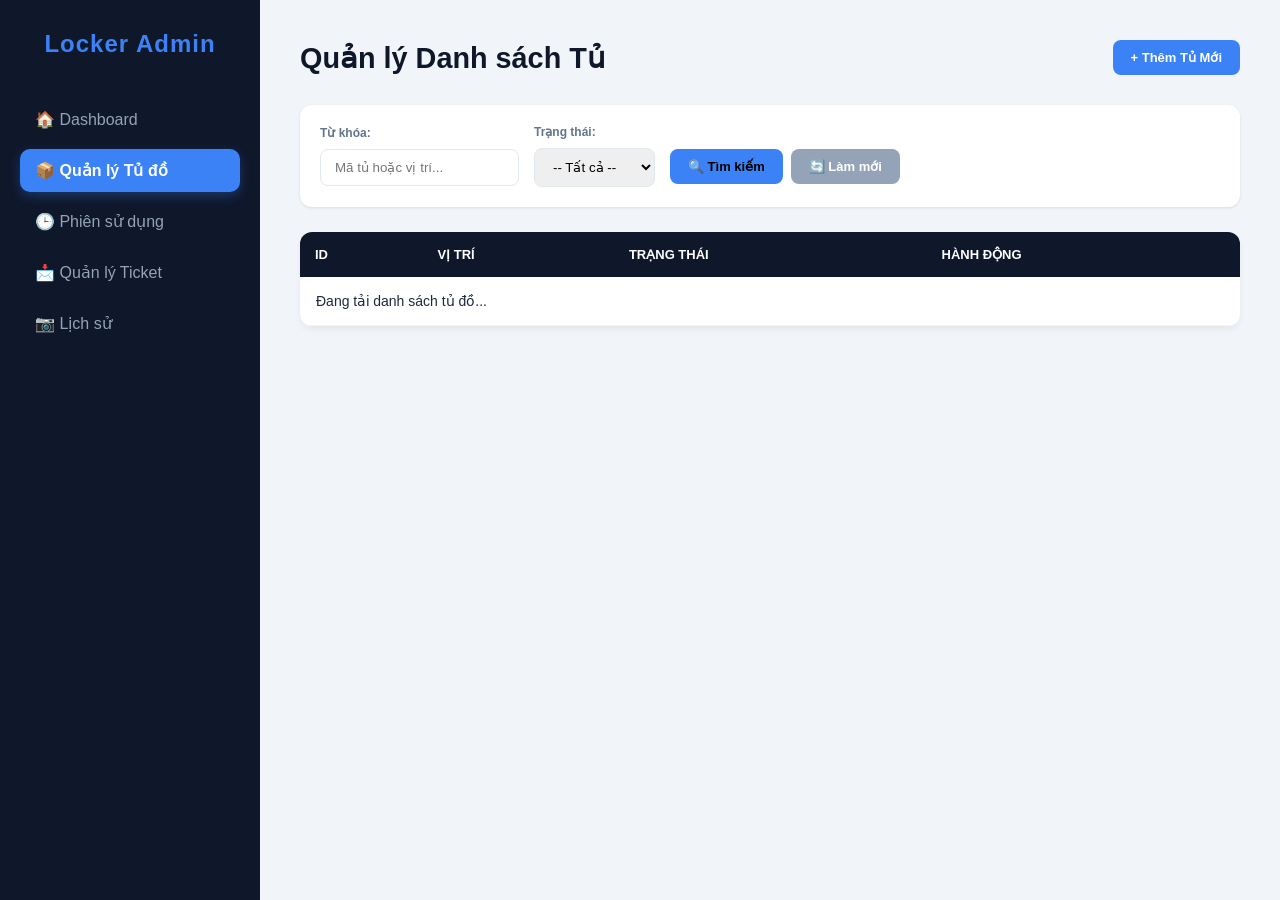
==== commit e81afbfa: "feat: add img dsp session" ====
--- a/PBL5/src/main/resources/static/lockers.html
+++ b/PBL5/src/main/resources/static/lockers.html
@@ -15,6 +15,7 @@
         <a href="lockers.html" class="active">📦 Quản lý Tủ đồ</a>
         <a href="users.html">🕒 Phiên sử dụng</a>
         <a href="support.html">📩 Quản lý Ticket</a>
+        <a href="images.html">📷 Lịch sử</a>
     </div>
 
     <div class="main">
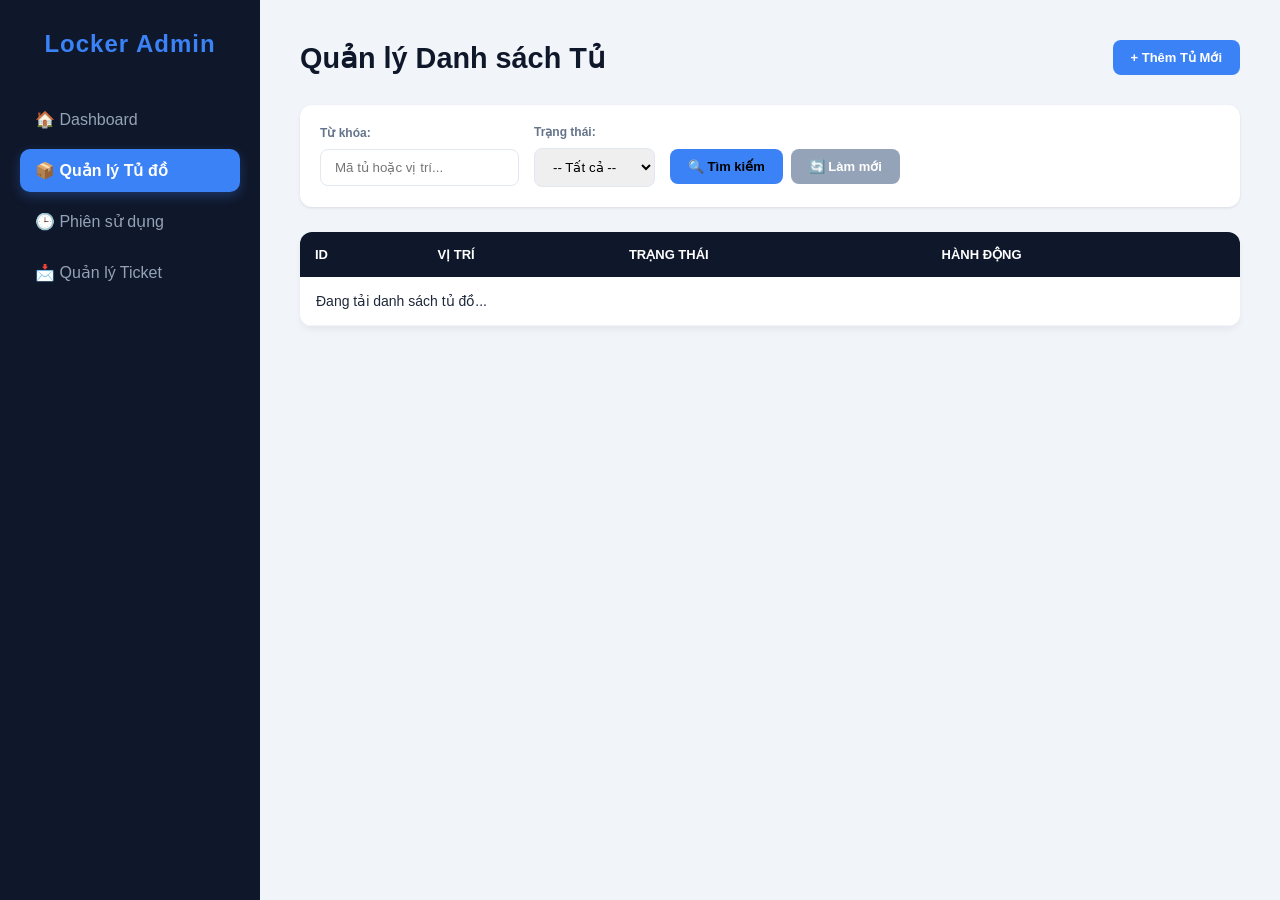
==== commit fcfce347: "add image" ====
--- a/PBL5/src/main/resources/static/lockers.html
+++ b/PBL5/src/main/resources/static/lockers.html
@@ -15,7 +15,6 @@
         <a href="lockers.html" class="active">📦 Quản lý Tủ đồ</a>
         <a href="users.html">🕒 Phiên sử dụng</a>
         <a href="support.html">📩 Quản lý Ticket</a>
-        <a href="images.html">📷 Lịch sử</a>
     </div>
 
     <div class="main">
@@ -123,6 +122,28 @@
                 <textarea id="ticketReason" rows="4"
                     placeholder="Ví dụ: Tủ không mở được dù đã quét vân tay, kẹt khóa..."></textarea>
             </div>
+            <div class="form-group">
+                <label>Danh sách hình ảnh lòng bàn tay:</label>
+                <div id="imageGallery" style="
+                display: grid; 
+                grid-template-columns: repeat(auto-fill, minmax(120px, 1fr)); 
+                gap: 10px; 
+                border: 2px dashed #cbd5e1;
+                border-radius: 10px;
+                padding: 10px;
+                background: #f1f5f9;
+                min-height: 150px;
+                max-height: 300px;
+                overflow-y: auto;">
+
+                    <!-- Ảnh sẽ được tự động chèn vào đây bằng Javascript -->
+                    <div id="imagePlaceholder"
+                        style="grid-column: 1 / -1; text-align: center; color: #64748b; padding-top: 40px;">
+                        <span style="font-size: 30px;">🖐️</span>
+                        <p style="font-size: 12px;">Đang tải danh sách ảnh...</p>
+                    </div>
+                </div>
+            </div>
 
             <div class="modal-actions">
                 <button class="btn-save" onclick="submitTicket()">Gửi Báo Cáo</button>
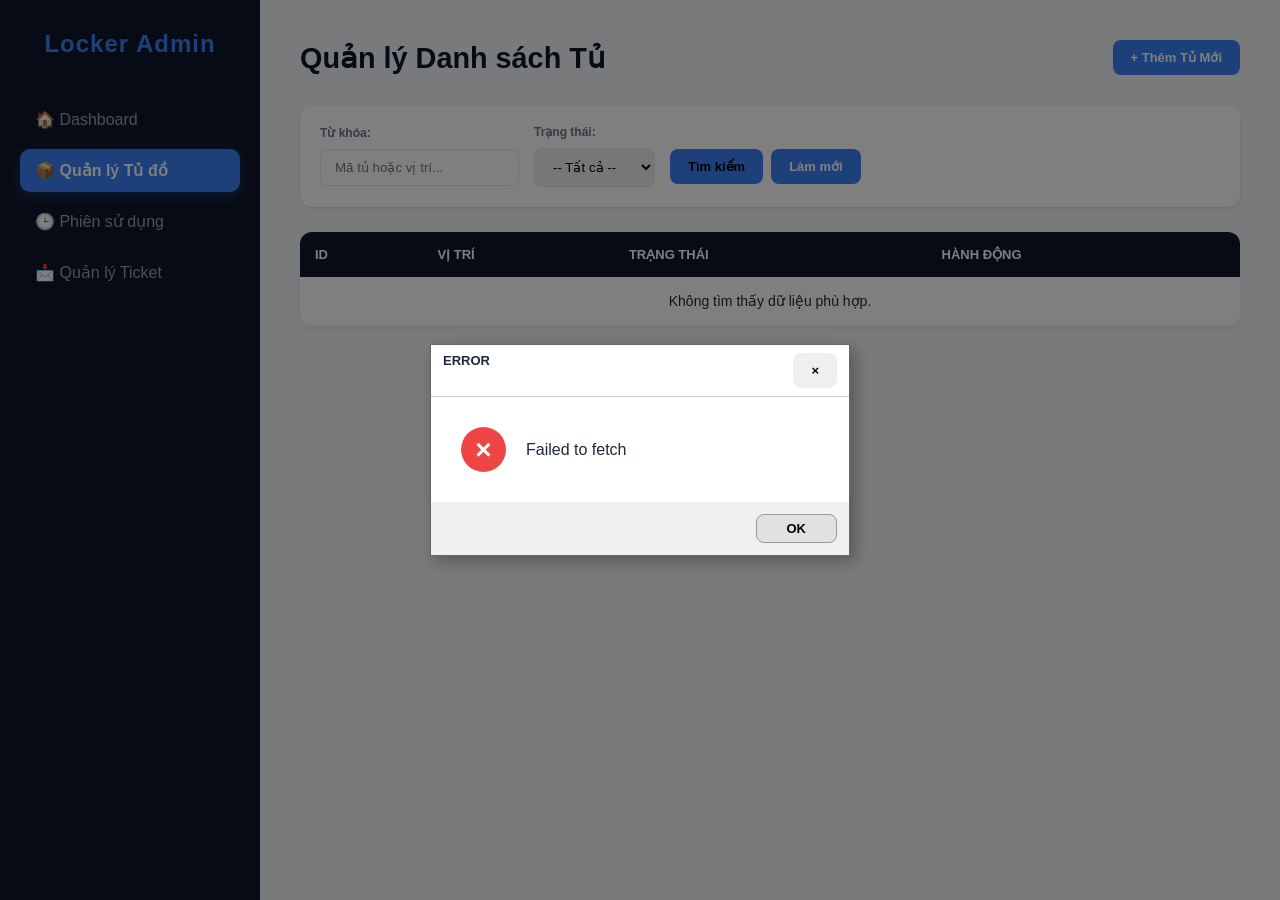
==== commit 368d4274: "clean code" ====
--- a/PBL5/src/main/resources/static/lockers.html
+++ b/PBL5/src/main/resources/static/lockers.html
@@ -42,8 +42,8 @@
             </div>
 
             <div style="display: flex; gap: 8px; margin-top: 20px;">
-                <button onclick="filterLockers()" style="background: #3b82f6;">🔍 Tìm kiếm</button>
-                <button onclick="resetFilters()" class="btn-cancel">🔄 Làm mới</button>
+                <button onclick="filterLockers()" style="background: #3b82f6;"> Tìm kiếm</button>
+                <button onclick="resetFilters()" style="background: #3b82f6;" class="btn-cancel"> Làm mới</button>
             </div>
         </div>
 
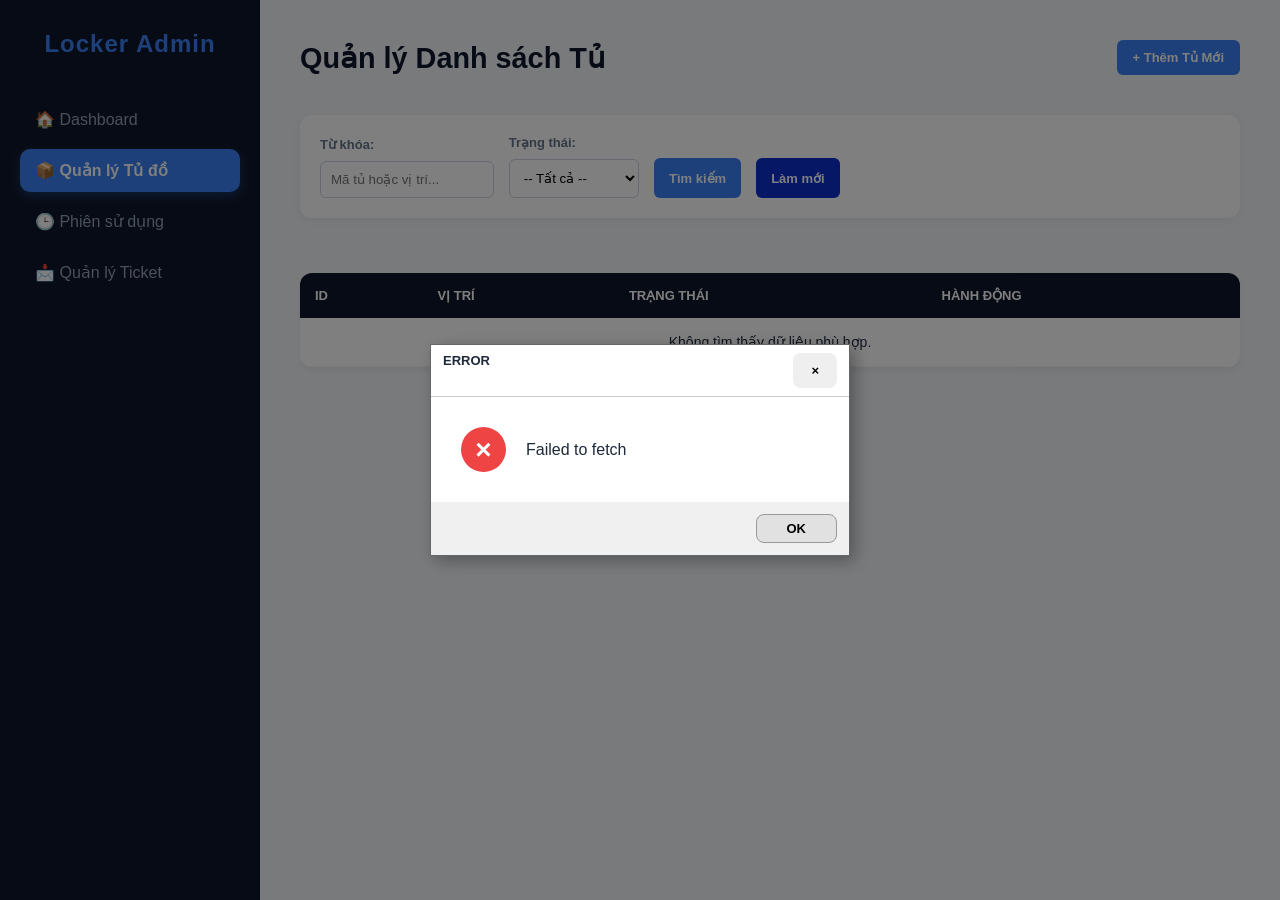
==== commit 6d49b86f: "new, error stas" ====
--- a/PBL5/src/main/resources/static/lockers.html
+++ b/PBL5/src/main/resources/static/lockers.html
@@ -19,48 +19,84 @@
 
     <div class="main">
         <header style="display: flex; justify-content: space-between; align-items: center;">
-            <div>
-                <h1>Quản lý Danh sách Tủ</h1>
-            </div>
-            <button class="btn-add" onclick="showLockerModal()">+ Thêm Tủ Mới</button>
+            <h1>Quản lý Danh sách Tủ</h1>
+
+            <button class="btn-add"
+                    style="background: #3b82f6; color: white; border: none; padding: 10px 16px; border-radius: 6px; cursor: pointer;"
+                    onclick="showLockerModal()">
+                + Thêm Tủ Mới
+            </button>
         </header>
 
-        <div class="toolbar">
-            <div style="display: flex; flex-direction: column; gap: 5px;">
-                <label>Từ khóa:</label>
-                <input type="text" id="lockerSearch" placeholder="Mã tủ hoặc vị trí...">
-            </div>
-
-            <div style="display: flex; flex-direction: column; gap: 5px;">
-                <label>Trạng thái:</label>
-                <select id="statusFilter">
-                    <option value="ALL">-- Tất cả --</option>
-                    <option value="AVAILABLE">AVAILABLE </option>
-                    <option value="OCCUPIED">OCCUPIED</option>
-                    <option value="ERROR">ERROR </option>
-                </select>
-            </div>
-
-            <div style="display: flex; gap: 8px; margin-top: 20px;">
-                <button onclick="filterLockers()" style="background: #3b82f6;"> Tìm kiếm</button>
-                <button onclick="resetFilters()" style="background: #3b82f6;" class="btn-cancel"> Làm mới</button>
-            </div>
-        </div>
-
-        <div class="table-container">
+        <div class="toolbar"
+             style="margin-top: 20px; background: #fff; padding: 20px; border-radius: 12px; box-shadow: 0 2px 10px rgba(0,0,0,0.05);">
+
+            <div style="display: flex; flex-direction: row; align-items: flex-end; gap: 15px; flex-wrap: nowrap;">
+
+                <!-- Từ khóa -->
+                <div style="flex: 2; display: flex; flex-direction: column; gap: 5px;">
+                    <label style="font-weight: bold; font-size: 13px;">
+                        Từ khóa:
+                    </label>
+
+                    <input type="text"
+                           id="lockerSearch"
+                           placeholder="Mã tủ hoặc vị trí..."
+                           style="padding: 10px; border-radius: 6px; border: 1px solid #cbd5e1; width: 100%;">
+                </div>
+
+                <!-- Trạng thái -->
+                <div style="flex: 1.5; display: flex; flex-direction: column; gap: 5px;">
+                    <label style="font-weight: bold; font-size: 13px;">
+                        Trạng thái:
+                    </label>
+
+                    <select id="statusFilter"
+                            style="padding: 10px; border-radius: 6px; border: 1px solid #cbd5e1; background: white;">
+                        <option value="ALL">-- Tất cả --</option>
+                        <option value="available">AVAILABLE</option>
+                        <option value="occupied">OCCUPIED</option>
+                        <option value="error">ERROR</option>
+                    </select>
+                </div>
+
+                <!-- Tìm kiếm -->
+                <div style="flex: 1;">
+                    <button onclick="filterLockers()"
+                            style="background: #3b82f6; color: white; border: none; padding: 10px 15px; border-radius: 6px; cursor: pointer; width: 100%; height: 40px; font-weight: bold;">
+                        Tìm kiếm
+                    </button>
+                </div>
+
+                <!-- Làm mới -->
+                <div style="flex: 0.8;">
+                    <button onclick="resetFilters()"
+                            style="background: #0c2fcc; color: white; border: none; padding: 10px 15px; border-radius: 6px; cursor: pointer; width: 100%; height: 40px;">
+                        Làm mới
+                    </button>
+                </div>
+
+            </div>
+        </div>
+
+        <div class="table-container" style="margin-top: 20px;">
             <table>
                 <thead>
-                    <tr>
-                        <th>ID</th>
-                        <th>Vị Trí</th>
-                        <th>Trạng Thái</th>
-                        <th>Hành Động</th>
-                    </tr>
+                <tr>
+                    <th>ID</th>
+                    <th>Vị Trí</th>
+                    <th>Trạng Thái</th>
+                    <th>Hành Động</th>
+                </tr>
                 </thead>
+
                 <tbody id="lockerTable">
-                    <tr>
-                        <td colspan="4">Đang tải danh sách tủ đồ...</td>
-                    </tr>
+                <tr>
+                    <td colspan="4"
+                        style="text-align:center; padding:40px; color:#94a3b8;">
+                        Đang tải danh sách tủ đồ...
+                    </td>
+                </tr>
                 </tbody>
             </table>
         </div>
@@ -89,9 +125,9 @@
             <div class="form-group" id="statusGroup">
                 <label for="lockerStatus">Trạng thái hiện tại:</label>
                 <select id="lockerStatus">
-                    <option value="AVAILABLE">AVAILABLE </option>
-                    <option value="OCCUPIED">OCCUPIED </option>
-                    <option value="ERROR">ERROR </option>
+                    <option value="available">AVAILABLE</option>
+                    <option value="occupied">OCCUPIED</option>
+                    <option value="error">ERROR</option>
                 </select>
             </div>
 
@@ -167,6 +203,23 @@
             </div>
         </div>
     </div>
+    <div id="successDialog" class="success-dialog-overlay" style="display: none;">
+        <div class="success-dialog-box">
+            <div class="success-dialog-header">
+                <span>SUCCESS</span>
+                <button class="close-x" onclick="closeSuccessDialog()">×</button>
+            </div>
+
+            <div class="success-dialog-body">
+                <div class="success-icon">✓</div>
+                <p id="successDialogMessage">Thao tác thành công!</p>
+            </div>
+
+            <div class="success-dialog-footer">
+                <button class="btn-ok" onclick="closeSuccessDialog()">OK</button>
+            </div>
+        </div>
+    </div>
 
     <script src="script.js"></script>
 </body>
--- a/PBL5/src/main/resources/static/style.css
+++ b/PBL5/src/main/resources/static/style.css
@@ -1,5 +1,5 @@
 /* ==========================================
-   1. CẤU HÌNH GỐC & LAYOUT CHUNG
+   1. CẤU HÌNH GỐC & LAYOUT CHUNG RESPONSIVE
    ========================================== */
 * {
     margin: 0;
@@ -13,9 +13,12 @@
     background: #f1f5f9;
     min-height: 100vh;
     color: #1e293b;
-}
-
-/* Sidebar */
+    width: 100%;
+    overflow-x: hidden;
+    /* Triệt tiêu thanh cuộn ngang khó chịu khi phóng to (zoom) */
+}
+
+/* Sidebar di động linh hoạt */
 .sidebar {
     width: 260px;
     background: #0f172a;
@@ -25,6 +28,9 @@
     position: sticky;
     top: 0;
     flex-shrink: 0;
+    /* Khóa cứng độ rộng sidebar, chống biến dạng co rúm khi zoom */
+    display: flex;
+    flex-direction: column;
 }
 
 .sidebar h2 {
@@ -59,15 +65,19 @@
     box-shadow: 0 4px 12px rgba(59, 130, 246, 0.3);
 }
 
-/* Main Content Area */
+/* Vùng nội dung chính tự động giãn cách theo màn hình */
 .main {
     flex: 1;
     padding: 40px;
-    max-width: 1400px;
+    min-width: 0;
+    /* Thuộc tính quan trọng chống tràn flex-item */
+    display: flex;
+    flex-direction: column;
+    gap: 10px;
 }
 
 header {
-    margin-bottom: 30px;
+    margin-bottom: 10px;
 }
 
 header h1 {
@@ -77,13 +87,15 @@
 }
 
 /* ==========================================
-   2. DASHBOARD CARDS (Các thẻ thống số)
+   2. DASHBOARD CARDS (Tự động thích ứng lưới)
    ========================================== */
 .cards {
     display: grid;
-    grid-template-columns: repeat(auto-fit, minmax(200px, 1fr));
+    /* Tự động tính toán số cột dựa trên không gian, tối thiểu 220px một thẻ card */
+    grid-template-columns: repeat(auto-fit, minmax(220px, 1fr));
     gap: 20px;
-    margin-bottom: 30px;
+    margin-bottom: 20px;
+    width: 100%;
 }
 
 .card {
@@ -133,82 +145,42 @@
 }
 
 /* ==========================================
-   3. BỐ CỤC DASHBOARD (Chart & Layout)
+   3. BỐ CỤC DASHBOARD BIỂU ĐỒ SONG SONG (ĐÃ SỬA)
    ========================================== */
 .dashboard-content {
     display: flex;
     gap: 30px;
     flex-wrap: wrap;
-}
-
-.chart-container,
-.layout-container {
+    /* Cho phép biểu đồ cột tự động rớt dòng cân đối khi zoom lớn */
+    width: 100%;
+}
+
+.chart-container {
     background: white;
     padding: 25px;
     border-radius: 16px;
     box-shadow: 0 4px 6px -1px rgba(0, 0, 0, 0.1);
     flex: 1;
-    min-width: 400px;
+    min-width: 420px;
+    /* Độ rộng an toàn tối thiểu của mỗi khối đồ thị */
+}
+
+.chart-container h3 {
+    font-size: 1.1rem;
+    color: #0f172a;
+    font-weight: 600;
 }
 
 .chart-box {
-    height: 350px;
+    position: relative;
+    height: 320px;
+    /* Khống chế chiều cao cố định để trục Chart.js vẽ Responsive mượt */
+    width: 100%;
     margin-top: 20px;
 }
 
-/* Sơ đồ tủ thực tế (Locker Layout) */
-#layout {
-    display: grid;
-    grid-template-columns: repeat(auto-fill, minmax(70px, 1fr));
-    gap: 12px;
-    margin-top: 20px;
-    padding: 15px;
-    background: #f8fafc;
-    border-radius: 12px;
-    max-height: 450px;
-    overflow-y: auto;
-}
-
-.locker {
-    aspect-ratio: 1/1;
-    display: flex;
-    align-items: center;
-    justify-content: center;
-    border-radius: 10px;
-    color: white;
-    font-weight: bold;
-    font-size: 12px;
-    box-shadow: 0 2px 4px rgba(0, 0, 0, 0.1);
-}
-
-.legend {
-    margin-top: 25px;
-    font-size: 14px;
-    color: #64748b;
-}
-
-.dot {
-    height: 10px;
-    width: 10px;
-    border-radius: 50%;
-    display: inline-block;
-    margin: 0 5px 0 15px;
-}
-
-.dot.free {
-    background: #22c55e;
-}
-
-.dot.in-use {
-    background: #f59e0b;
-}
-
-.dot.error {
-    background: #ef4444;
-}
-
 /* ==========================================
-   4. TOOLBAR & TABLES (Quản lý tủ đồ)
+   4. TOOLBAR & TABLES (Quản lý và tra cứu dữ liệu)
    ========================================== */
 .toolbar {
     display: flex;
@@ -219,6 +191,14 @@
     border-radius: 12px;
     margin-bottom: 25px;
     box-shadow: 0 1px 3px rgba(0, 0, 0, 0.1);
+    flex-wrap: wrap;
+    /* Chống tràn bộ lọc khi xem giao diện trên laptop nhỏ */
+}
+
+.toolbar>div {
+    display: flex;
+    flex-direction: column;
+    gap: 4px;
 }
 
 .toolbar label {
@@ -237,7 +217,8 @@
     transition: 0.2s;
 }
 
-.toolbar input:focus {
+.toolbar input:focus,
+.toolbar select:focus {
     border-color: #3b82f6;
     box-shadow: 0 0 0 3px rgba(59, 130, 246, 0.1);
 }
@@ -245,13 +226,17 @@
 .table-container {
     background: white;
     border-radius: 12px;
-    overflow: hidden;
+    overflow-x: auto;
+    /* Tạo thanh cuộn ngang nội bộ riêng cho bảng, bảo vệ layout chính */
     box-shadow: 0 4px 6px rgba(0, 0, 0, 0.05);
+    width: 100%;
 }
 
 table {
     width: 100%;
     border-collapse: collapse;
+    min-width: 800px;
+    /* Đảm bảo cấu trúc cột bảng không bị dồn chữ khi màn hình nhỏ */
 }
 
 th {
@@ -261,15 +246,17 @@
     text-align: left;
     font-size: 13px;
     text-transform: uppercase;
+    white-space: nowrap;
 }
 
 td {
     padding: 16px;
     border-bottom: 1px solid #f1f5f9;
     font-size: 14px;
-}
-
-/* Status trong bảng */
+    white-space: nowrap;
+}
+
+/* Status màu sắc nhãn trong bảng */
 .status-free,
 .status-available {
     background: #dcfce7;
@@ -277,6 +264,7 @@
     font-weight: bold;
     padding: 4px 10px;
     border-radius: 6px;
+    text-transform: uppercase;
 }
 
 .status-in-use,
@@ -286,6 +274,7 @@
     font-weight: bold;
     padding: 4px 10px;
     border-radius: 6px;
+    text-transform: uppercase;
 }
 
 .status-error {
@@ -294,6 +283,7 @@
     font-weight: bold;
     padding: 4px 10px;
     border-radius: 6px;
+    text-transform: uppercase;
 }
 
 /* ==========================================
@@ -307,6 +297,7 @@
     font-weight: 600;
     font-size: 13px;
     transition: 0.2s;
+    white-space: nowrap;
 }
 
 .btn-add {
@@ -330,7 +321,7 @@
 }
 
 /* ==========================================
-   6. MODAL & WINDOWS DIALOG
+   6. MODAL & WINDOWS DIALOG RESPONSIVE
    ========================================== */
 .modal {
     display: none;
@@ -342,14 +333,19 @@
     height: 100%;
     background: rgba(15, 23, 42, 0.6);
     backdrop-filter: blur(4px);
+    overflow-y: auto;
+    /* Thêm cuộn dọc cho modal khi màn hình bị lùn lúc zoom */
+    padding: 20px;
 }
 
 .modal-content {
     background: white;
-    margin: 50px auto;
+    margin: 30px auto;
     padding: 30px;
     border-radius: 16px;
-    width: 480px;
+    width: 100%;
+    max-width: 480px;
+    /* Thích ứng thu nhỏ mượt mà trên thiết bị di động */
     box-shadow: 0 25px 50px -12px rgba(0, 0, 0, 0.25);
     animation: slideDown 0.3s ease-out;
 }
@@ -398,11 +394,13 @@
     align-items: center;
     justify-content: center;
     z-index: 9999;
+    padding: 20px;
 }
 
 .error-dialog-box {
     background: #f0f0f0;
-    width: 420px;
+    width: 100%;
+    max-width: 420px;
     border: 1px solid #666;
     box-shadow: 5px 5px 15px rgba(0, 0, 0, 0.3);
 }
@@ -436,6 +434,7 @@
     justify-content: center;
     font-size: 28px;
     font-weight: bold;
+    flex-shrink: 0;
 }
 
 .error-dialog-footer {
@@ -449,4 +448,179 @@
     background: #e1e1e1;
     border: 1px solid #999;
     cursor: pointer;
+}
+.success-dialog-overlay {
+    position: fixed;
+    top: 0;
+    left: 0;
+    width: 100%;
+    height: 100%;
+    background: rgba(0, 0, 0, 0.5);
+    display: flex;
+    align-items: center;
+    justify-content: center;
+    z-index: 9999;
+    padding: 20px;
+}
+
+.success-dialog-box {
+    background: #f0f0f0;
+    width: 100%;
+    max-width: 420px;
+    border: 1px solid #666;
+    box-shadow: 5px 5px 15px rgba(0, 0, 0, 0.3);
+}
+
+.success-dialog-header {
+    background: white;
+    padding: 8px 12px;
+    display: flex;
+    justify-content: space-between;
+    font-weight: bold;
+    border-bottom: 1px solid #ccc;
+    font-size: 13px;
+}
+
+.success-dialog-body {
+    padding: 30px;
+    display: flex;
+    align-items: center;
+    gap: 20px;
+    background: white;
+}
+
+.success-icon {
+    width: 45px;
+    height: 45px;
+    background: #22c55e;
+    color: white;
+    border-radius: 50%;
+    display: flex;
+    align-items: center;
+    justify-content: center;
+    font-size: 28px;
+    font-weight: bold;
+    flex-shrink: 0;
+}
+
+.success-dialog-footer {
+    padding: 12px;
+    text-align: right;
+    background: #f0f0f0;
+}
+/* ==========================================
+   7. MEDIA QUERIES (XỬ LÝ ZOOM KHỦNG & MÀN HÌNH NHỎ)
+   ========================================== */
+@media (max-width: 992px) {
+    body {
+        flex-direction: column;
+        /* Đảo trục xếp dọc: Sidebar lên trên, Main xuống dưới */
+    }
+
+    .sidebar {
+        width: 100%;
+        height: auto;
+        position: relative;
+        padding: 20px;
+        flex-direction: row;
+        /* Dàn thực đơn liên kết nằm ngang gọn gàng */
+        flex-wrap: wrap;
+        justify-content: space-between;
+        align-items: center;
+    }
+
+    .sidebar h2 {
+        margin-bottom: 0;
+        width: 100%;
+        text-align: center;
+        padding-bottom: 15px;
+    }
+
+    .sidebar a {
+        margin-bottom: 0;
+        flex: 1;
+        justify-content: center;
+        text-align: center;
+        font-size: 13px;
+        padding: 10px 5px;
+    }
+
+    .main {
+        padding: 20px;
+    }
+
+    .chart-container {
+        min-width: 100%;
+        /* Ép cả biểu đồ tròn lẫn biểu đồ cột chiếm trọn 100% bề ngang */
+    }
+}
+
+@media (max-width: 576px) {
+    .sidebar a {
+        min-width: 45%;
+        /* Trên màn hình cực nhỏ, chia menu link thành lưới 2 cột */
+        margin: 4px 2%;
+    }
+
+    .toolbar {
+        flex-direction: column;
+        align-items: stretch;
+    }
+
+    .toolbar>div,
+    .toolbar button {
+        width: 100%;
+    }
+
+    /* ==========================================
+       CẤU HÌNH RESPONSIVE CHO FORM REPORT ISSUE
+       ========================================== */
+    .ticket-container {
+        width: 100%;
+        max-width: 500px;
+        /* Độ rộng tối đa khi xem trên máy tính */
+        margin: 20px auto 0 auto;
+        /* Căn giữa form chính diện màn hình */
+        background: white;
+        padding: 30px;
+        border-radius: 16px;
+        box-shadow: 0 4px 6px -1px rgba(0, 0, 0, 0.1);
+    }
+
+    .ticket-container textarea {
+        width: 100%;
+        border-radius: 8px;
+        border: 1px solid #cbd5e1;
+        padding: 12px;
+        outline: none;
+        font-size: 14px;
+        transition: border-color 0.2s;
+        resize: vertical;
+        /* Chỉ cho phép Admin kéo dãn chiều cao, không cho kéo lệch chiều ngang */
+    }
+
+    .ticket-container textarea:focus {
+        border-color: #ef4444;
+        /* Sáng đèn đỏ khẩn cấp khi click vào viết lý do */
+        box-shadow: 0 0 0 3px rgba(239, 68, 68, 0.1);
+    }
+
+    .btn-submit-ticket {
+        width: 100%;
+        background: #ef4444;
+        /* Màu đỏ khẩn cấp */
+        color: white;
+        padding: 12px;
+        font-size: 14px;
+        font-weight: bold;
+        border-radius: 8px;
+        margin-top: 10px;
+    }
+
+    #responseMessage {
+        margin-top: 15px;
+        text-align: center;
+        font-weight: 600;
+        font-size: 14px;
+    }
 }
